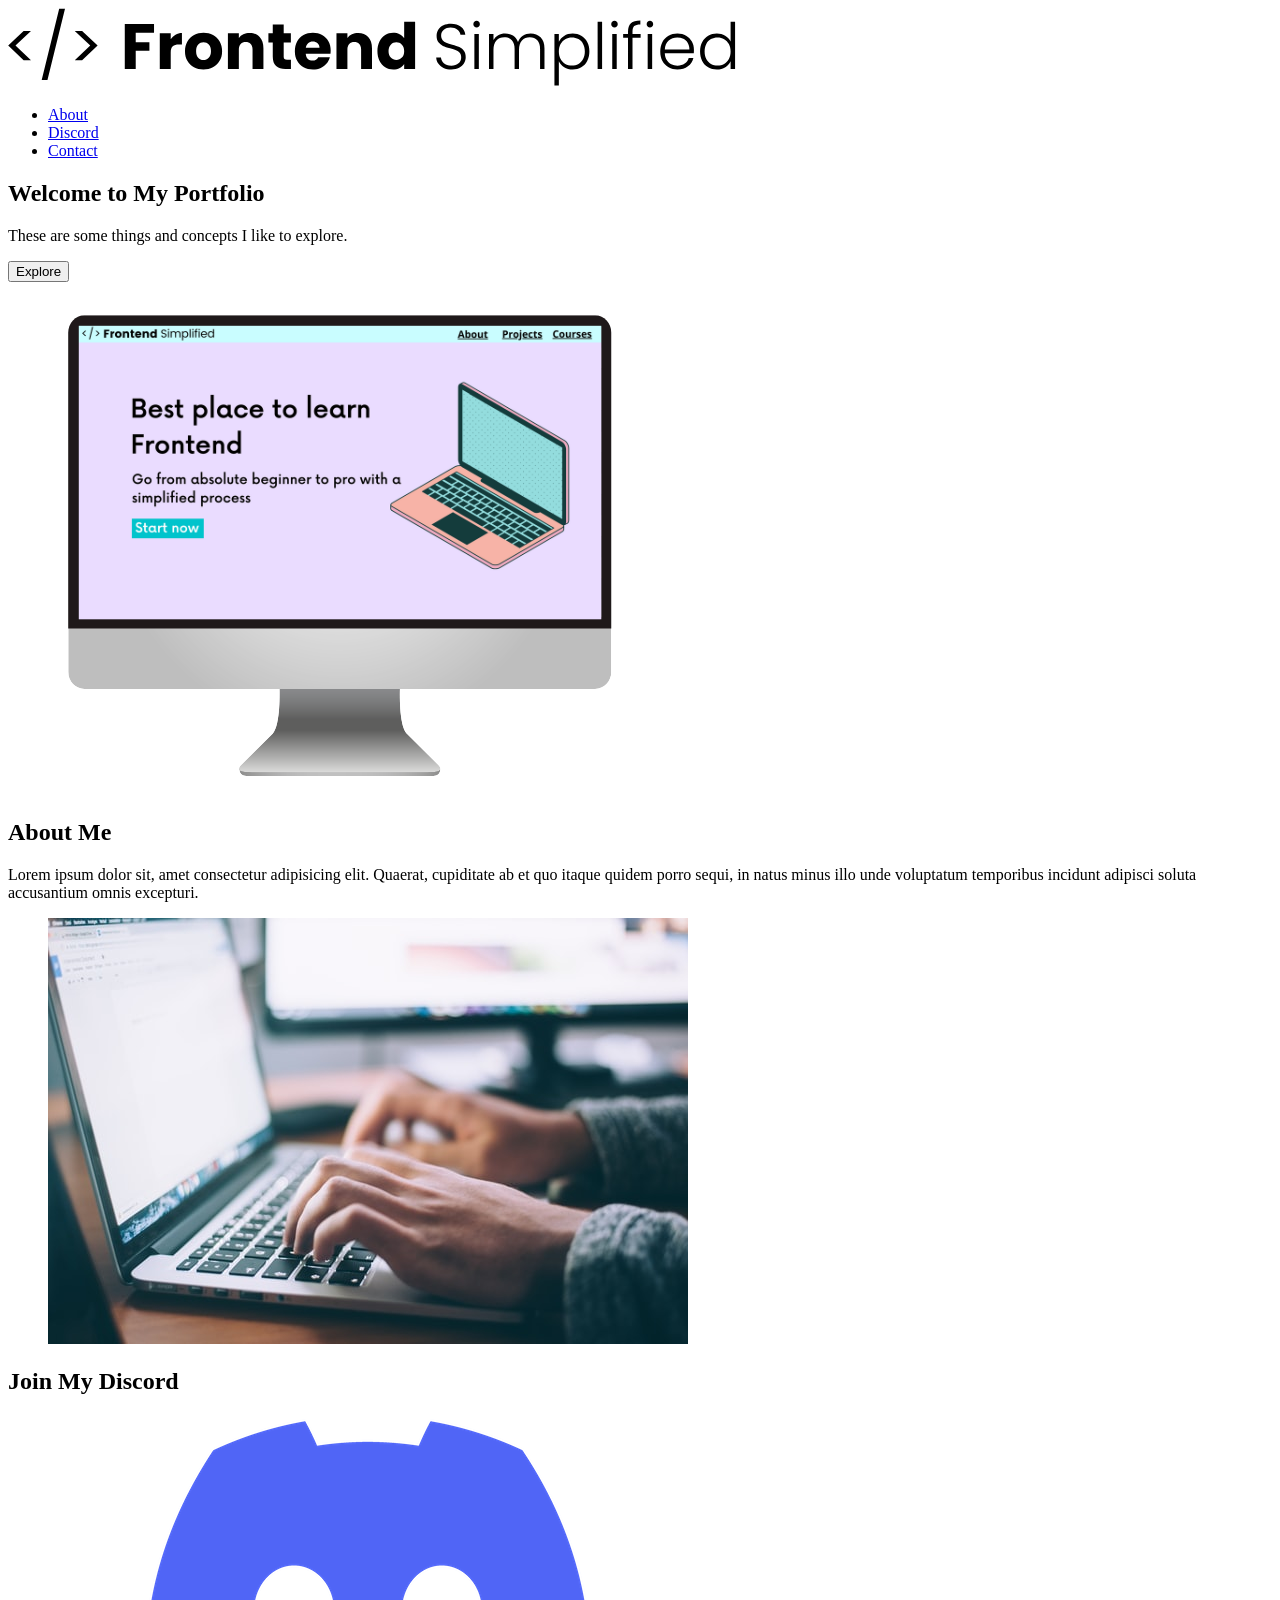
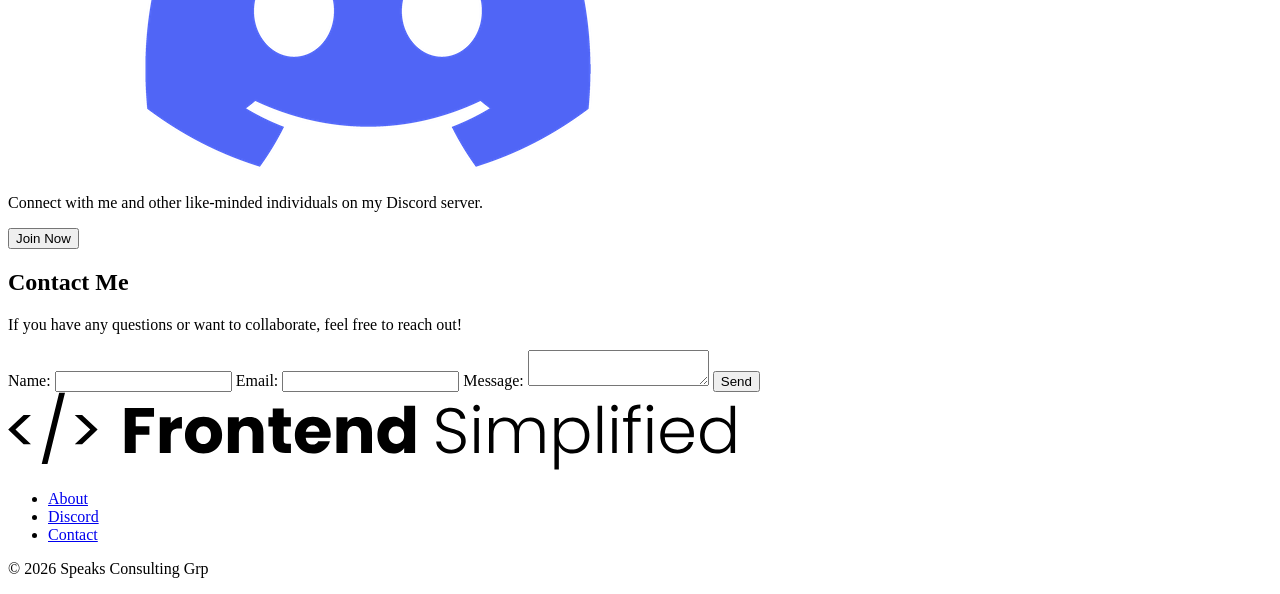
==== 3.0-Portfolio_Take1/index.html @ bf92281f "Initial commit of html structure" ====
<!DOCTYPE html>
<html lang="en">
<head>
    <meta charset="UTF-8">
    <meta name="viewport" content="width=device-width, initial-scale=1.0">
    <title>Portfolio v1</title>
</head>
<body>
    <section>
        <nav> 
            <img src="./assets/FES.svg" alt="Front End Simplified Logo">
            <ul>
                <li><a href="#about">About</a></li>
                <li><a href="#discord">Discord</a></li>
                <li><a href="#contact">Contact</a></li>
            </ul>
        </nav>  
        <header>
            <div>
                <h1>Welcome to My Portfolio</h1>
                <p>These are some things and concepts I like to explore.</p>
            </div>
            <button>Explore</button>
            <figure>
                <img src="./assets/laptop.png" alt="Laptop Image">
            </figure>
        </header>
    </section>

    <main>
            <section id="about">
                <h2>About Me</h2>
                <div>
                    <p>
                        Lorem ipsum dolor sit, amet consectetur adipisicing elit. Quaerat, cupiditate ab et quo itaque quidem porro sequi, 
                        in natus minus illo unde voluptatum temporibus incidunt adipisci soluta accusantium omnis excepturi.
                    </p>
                </div>
                <figure>
                    <img src="./assets/about.jpg" alt="About Me Image">
                </figure>
            </section>
    
            <section id="discord">
                <h2>Join My Discord</h2>
                <figure>
                    <img src="./assets/discord.png" alt="Discord Image">
                </figure>
                <div>
                    <p>Connect with me and other like-minded individuals on my Discord server.</p>
                </div>
                <button>Join Now</button>
            </section>
    
            <section id="contact">
                <h2>Contact Me</h2>
                <div>
                    <p>If you have any questions or want to collaborate, feel free to reach out!</p>
                </div>
                <form action="https://example.com/submit-form" method="POST">
                    <label for="name">Name:</label>
                    <input type="text" id="name" name="name" required>
    
                    <label for="email">Email:</label>
                    <input type="email" id="email" name="email" required>
    
                    <label for="message">Message:</label>
                    <textarea id="message" name="message" required></textarea>
    
                    <button type="submit">Send</button>
            </section>  
    </main>
    <footer>
        <img src="./assets/FES.svg" alt="Front End Simplified Logo">
        <div>
            <ul>
                <li><a href="#about">About</a></li>
                <li><a href="#discord">Discord</a></li>
                <li><a href="#contact">Contact</a></li>
            </ul>
        </div>
        <p>&copy; 2026 Speaks Consulting Grp</p>
    </footer>
</body>
</html>
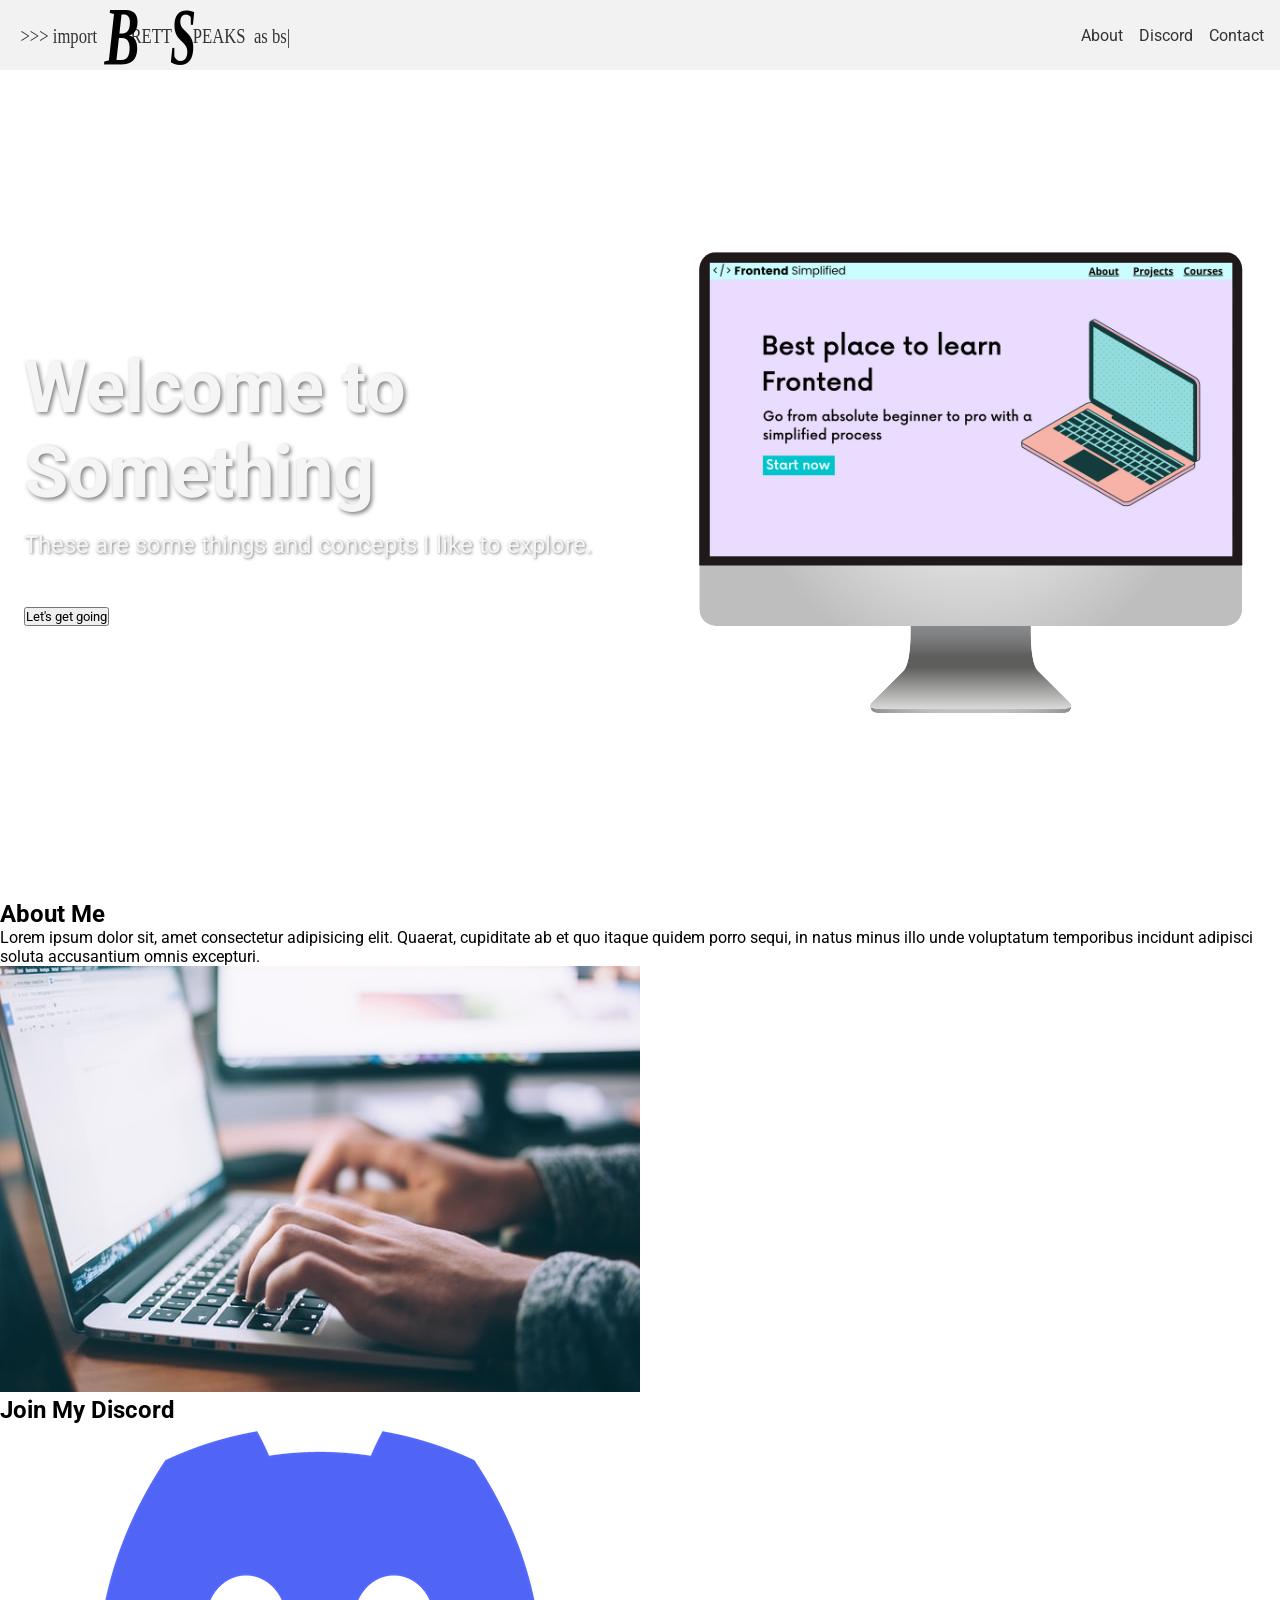
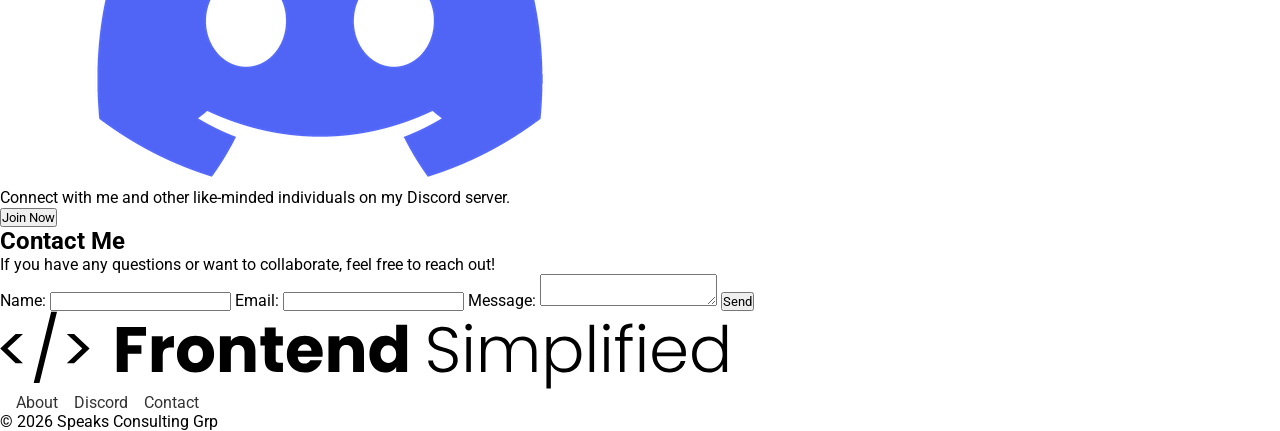
==== commit 4510f3a1: "changing out header loo." ====
--- a/3.0-Portfolio_Take1/index.html
+++ b/3.0-Portfolio_Take1/index.html
@@ -4,11 +4,13 @@
     <meta charset="UTF-8">
     <meta name="viewport" content="width=device-width, initial-scale=1.0">
     <title>Portfolio v1</title>
+    <link rel="stylesheet" href="./styles.css">
 </head>
 <body>
     <section>
         <nav> 
-            <img src="./assets/FES.svg" alt="Front End Simplified Logo">
+            <!-- <img src="./assets/FES.svg" class="logo" alt="Front End Simplified Logo"> -->
+            <img src="./assets/bspeaks_header.svg" class="logo" alt="Brett Speaks Logo">
             <ul>
                 <li><a href="#about">About</a></li>
                 <li><a href="#discord">Discord</a></li>
@@ -17,10 +19,10 @@
         </nav>  
         <header>
             <div>
-                <h1>Welcome to My Portfolio</h1>
-                <p>These are some things and concepts I like to explore.</p>
+                <h1>Welcome to Something</h1>
+                <p class="subheader">These are some things and concepts I like to explore.</p>
+                <p><button class="exploreBtn">Let's get going</button></p>
             </div>
-            <button>Explore</button>
             <figure>
                 <img src="./assets/laptop.png" alt="Laptop Image">
             </figure>
--- a/3.0-Portfolio_Take1/styles.css
+++ b/3.0-Portfolio_Take1/styles.css
@@ -0,0 +1,65 @@
+@import url('https://fonts.googleapis.com/css2?family=Roboto:ital,wdth,wght@0,75..100,100..900;1,75..100,100..900&display=swap');
+
+ * {    
+    margin: 0;
+    padding: 0;
+    box-sizing: border-box;
+    font-family: 'Roboto', serif; 
+ }
+
+ nav {
+    height: 70px;
+    display: flex;
+    justify-content: space-between;
+    align-items: center;
+    padding: 0 16px; 
+    background-color: #f2f2f2;
+ }
+
+.logo {
+   width: 300px;
+   height: auto;
+}  
+
+a {
+   text-decoration: none;
+   color: #333;
+   font-size: 16px;
+}
+
+header{
+    height: calc(100vh - 70px);
+    background-image: url('https://images.unsplash.com/photo-1506744038136-46273834b3fb?ixlib=rb-4.0.3&ixid=M3wxMjA3fDB8MHxzZWFyY2h8Mnx8cGFyaXN8ZW58MHx8MHx8fDA%3D&auto=format&fit=crop&w=800&q=60');
+    background-size: cover;
+    background-position: center;
+    display: flex;
+    justify-content: center;
+    align-items: center;
+    color: #f5f5f5;
+    padding: 24px;
+}
+
+.subheader {
+    font-size: 24px;
+    margin-top: 16px;
+    text-shadow: 1px 1px 3px rgba(0, 0, 0, 0.5);
+}
+
+.exploreBtn {
+    margin-top: 48px;
+    font-size: 24px 'Roboto', sans-serif;
+}
+
+h1 {
+    font-size: 72px;
+    text-shadow: 2px 2px 4px rgba(0, 0, 0, 0.5);
+}
+
+ ul {
+    display: flex;
+}
+
+li {
+    list-style-type: none;
+    padding-left: 16px;
+}
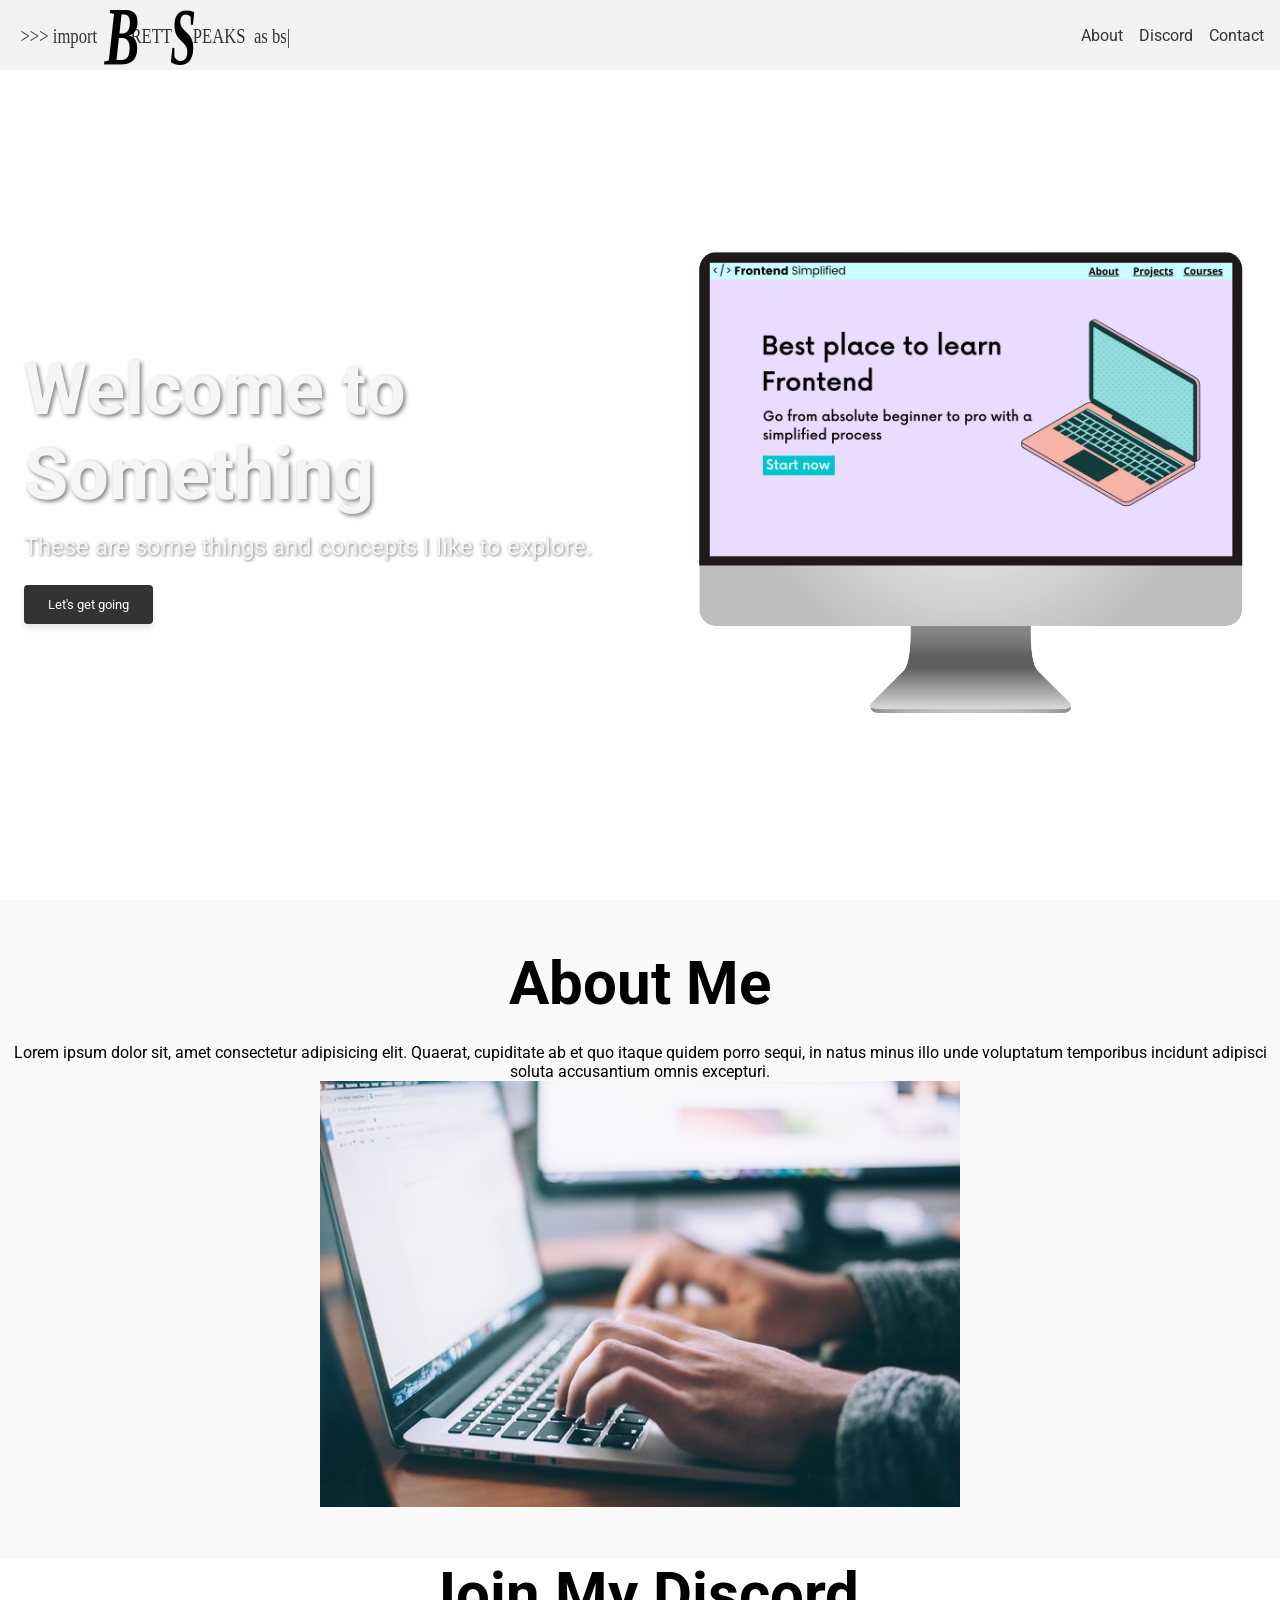
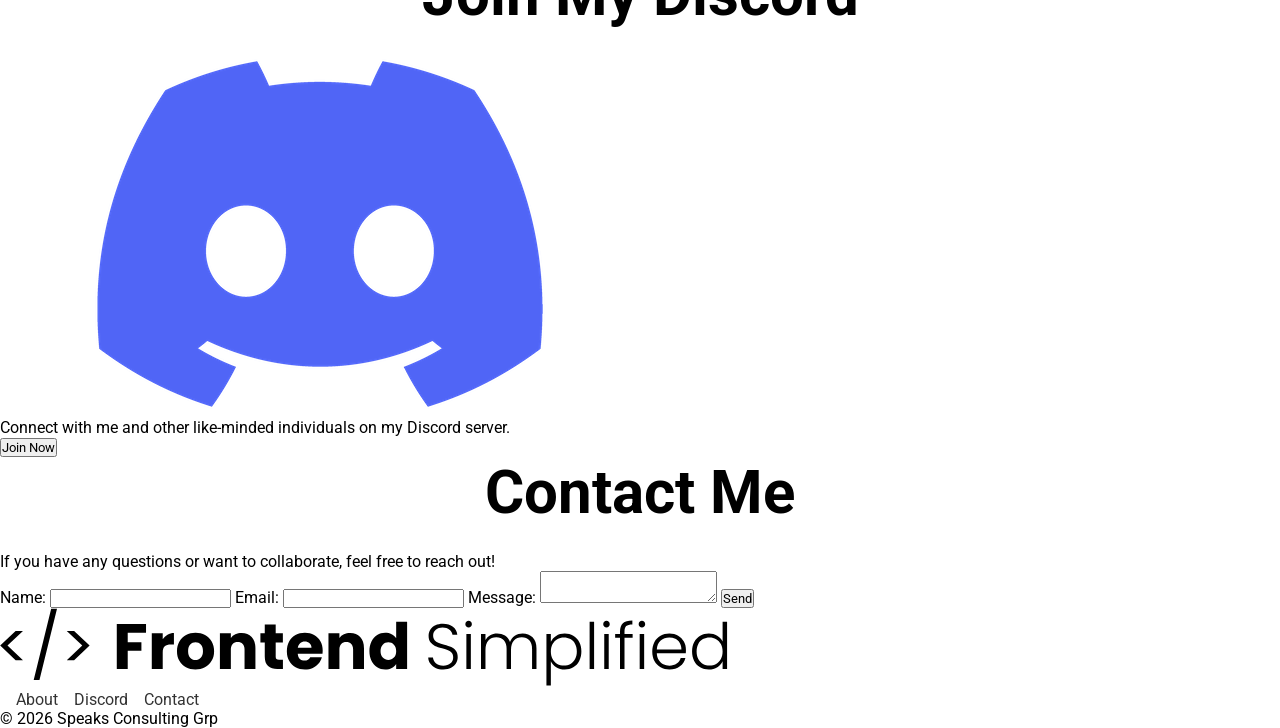
==== commit 91316852: "changes to about" ====
--- a/3.0-Portfolio_Take1/index.html
+++ b/3.0-Portfolio_Take1/index.html
@@ -21,7 +21,7 @@
             <div>
                 <h1>Welcome to Something</h1>
                 <p class="subheader">These are some things and concepts I like to explore.</p>
-                <p><button class="exploreBtn">Let's get going</button></p>
+                <p><button class="exploreButton">Let's get going</button></p>
             </div>
             <figure>
                 <img src="./assets/laptop.png" alt="Laptop Image">
--- a/3.0-Portfolio_Take1/styles.css
+++ b/3.0-Portfolio_Take1/styles.css
@@ -45,9 +45,17 @@
     text-shadow: 1px 1px 3px rgba(0, 0, 0, 0.5);
 }
 
-.exploreBtn {
-    margin-top: 48px;
-    font-size: 24px 'Roboto', sans-serif;
+button.exploreButton{   
+   margin-top: 24px;
+   font-size: 24px 'Roboto', sans-serif; 
+   padding: 12px 24px;
+   background-color: #333;
+   color: white;
+   border: none;
+   border-radius: 4px;
+   cursor: pointer;
+   box-shadow: 0 4px 6px rgba(0, 0, 0, 0.1);
+   transition: background-color 0.3s ease, box-shadow 0.3s ease;
 }
 
 h1 {
@@ -62,4 +70,16 @@
 li {
     list-style-type: none;
     padding-left: 16px;
+}
+
+#about {
+    padding: 48px 0;
+    background-color: #f9f9f9;
+    text-align: center;
+}
+
+h2 {
+    font-size: 60px;
+    text-align: center; 
+    margin-bottom: 24px;
 }
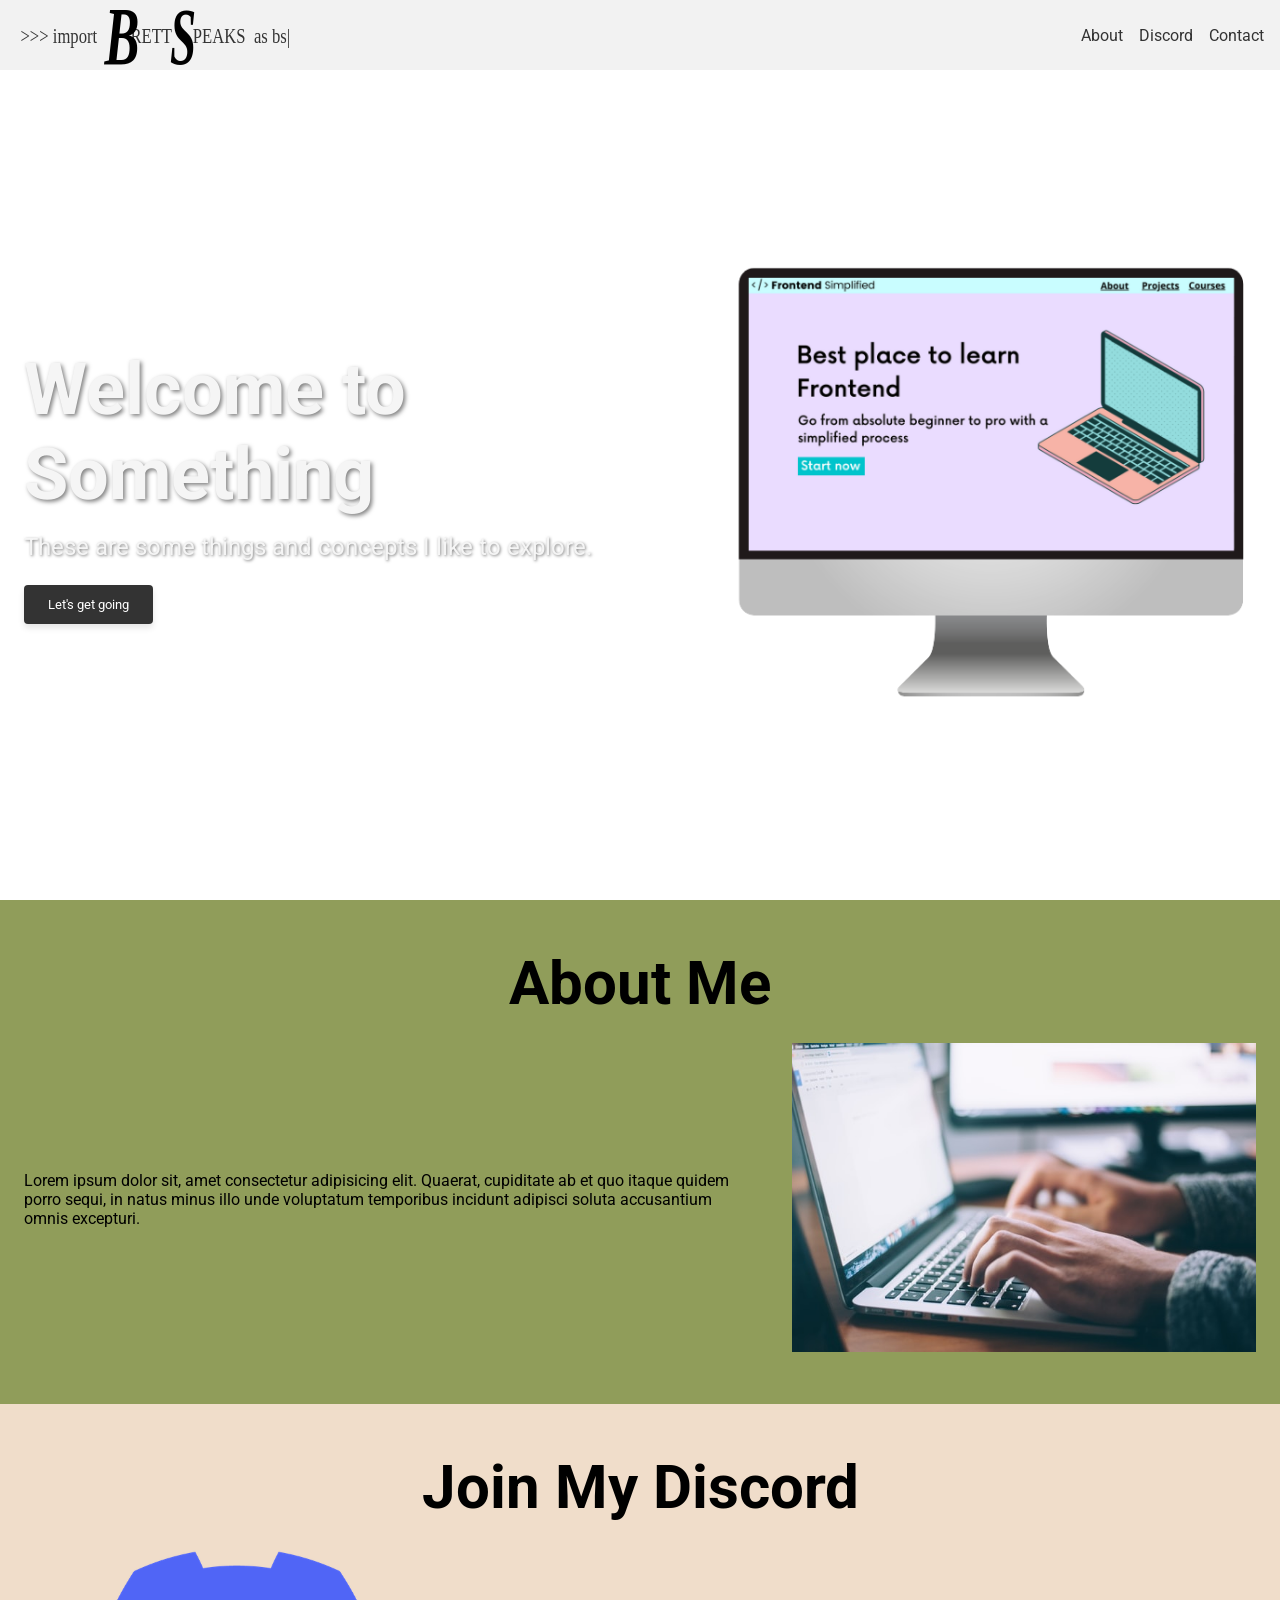
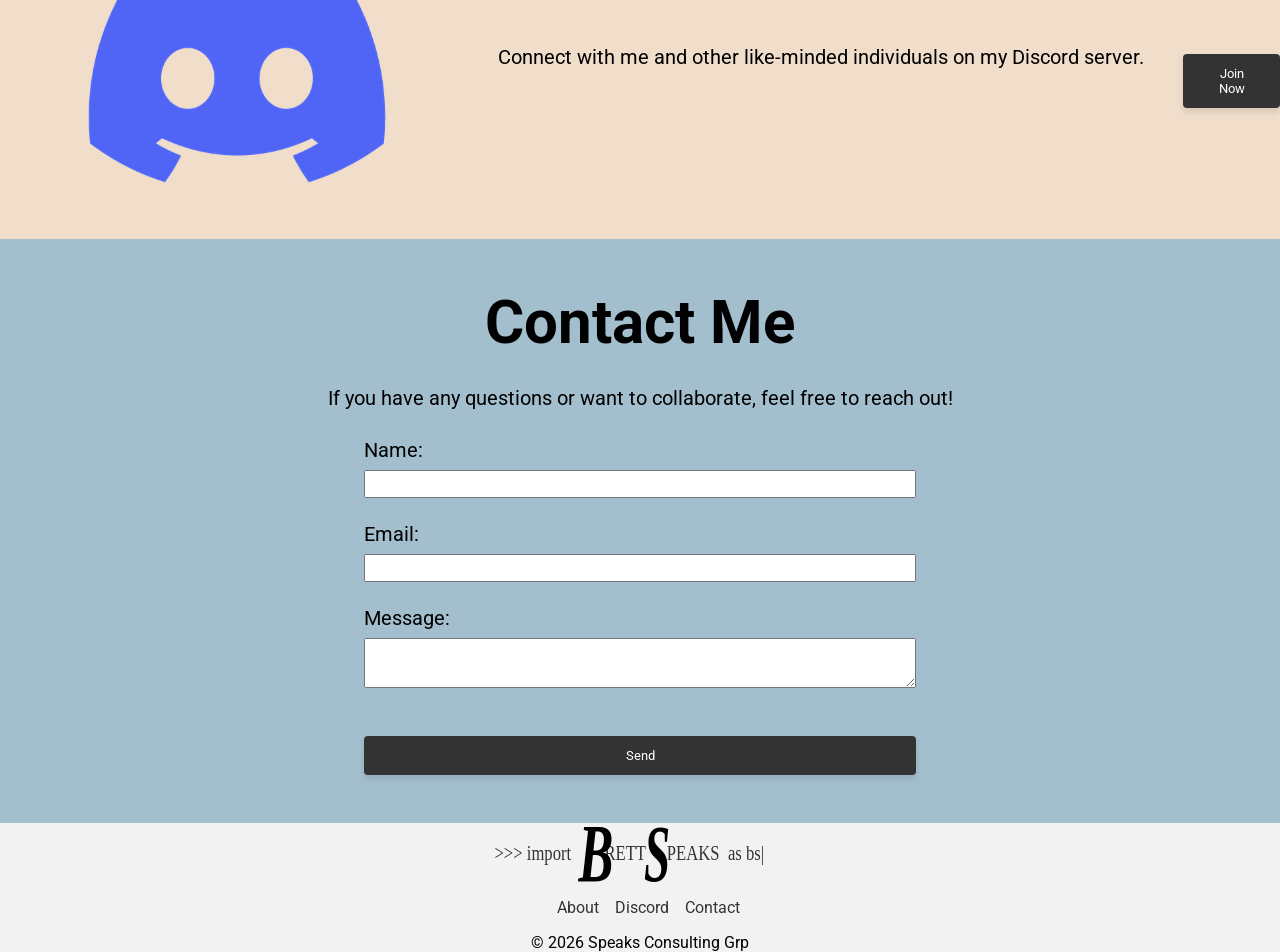
==== commit 83628e78: "Fixing about, contact, and footer sections." ====
--- a/3.0-Portfolio_Take1/index.html
+++ b/3.0-Portfolio_Take1/index.html
@@ -30,55 +30,61 @@
     </section>
 
     <main>
-            <section id="about">
-                <h2>About Me</h2>
-                <div>
-                    <p>
-                        Lorem ipsum dolor sit, amet consectetur adipisicing elit. Quaerat, cupiditate ab et quo itaque quidem porro sequi, 
+        <section id="about">
+            <h2>About Me</h2>
+            <div class="section__description">
+                <div class="section__description--wrapper">
+                        Lorem ipsum dolor sit, amet consectetur adipisicing elit. Quaerat, cupiditate ab et quo itaque quidem porro sequi,
                         in natus minus illo unde voluptatum temporibus incidunt adipisci soluta accusantium omnis excepturi.
                     </p>
                 </div>
-                <figure>
+                <figure class="about__img--wrapper">
                     <img src="./assets/about.jpg" alt="About Me Image">
                 </figure>
-            </section>
+            </div>
+        </section>
     
-            <section id="discord">
-                <h2>Join My Discord</h2>
-                <figure>
+        <section id="discord">
+            <h2>Join My Discord</h2>       
+            <div class="section__description">
+                <figure class="about__img--wrapper">
                     <img src="./assets/discord.png" alt="Discord Image">
                 </figure>
-                <div>
-                    <p>Connect with me and other like-minded individuals on my Discord server.</p>
+                <div class="section__description--wrapper">
+                    <p class="section__description--para">
+                        Connect with me and other like-minded individuals on my Discord server.
+                    </p>
                 </div>
                 <button>Join Now</button>
-            </section>
+            </div>
+        </section>
     
-            <section id="contact">
-                <h2>Contact Me</h2>
-                <div>
-                    <p>If you have any questions or want to collaborate, feel free to reach out!</p>
-                </div>
-                <form action="https://example.com/submit-form" method="POST">
-                    <label for="name">Name:</label>
-                    <input type="text" id="name" name="name" required>
-    
-                    <label for="email">Email:</label>
-                    <input type="email" id="email" name="email" required>
-    
-                    <label for="message">Message:</label>
-                    <textarea id="message" name="message" required></textarea>
-    
-                    <button type="submit">Send</button>
-            </section>  
+        <section id="contact">
+            <h2>Contact Me</h2>
+            <div class="section__description--para">
+                <p>If you have any questions or want to collaborate, feel free to reach out!</p>
+            </div>
+            <form action="https://example.com/submit-form" method="POST">
+                <label for="name">Name:</label>
+                <input type="text" id="name" name="name" required>
+
+                <label for="email">Email:</label>
+                <input type="email" id="email" name="email" required>
+
+                <label for="message">Message:</label>
+                <textarea id="message" name="message" required></textarea>
+
+                <button type="submit" class="submitButton">Send</button>
+            </form>
+        </section>  
     </main>
     <footer>
-        <img src="./assets/FES.svg" alt="Front End Simplified Logo">
-        <div>
+        <img class="footer__logo" src="./assets/bspeaks_header.svg" alt="Front End Simplified Logo">
+        <div class="footer__links">
             <ul>
-                <li><a href="#about">About</a></li>
-                <li><a href="#discord">Discord</a></li>
-                <li><a href="#contact">Contact</a></li>
+                <li><a class="footer__link" href="#about">About</a></li>
+                <li><a class="footer__link" href="#discord">Discord</a></li>
+                <li><a class="footer__link" href="#contact">Contact</a></li>
             </ul>
         </div>
         <p>&copy; 2026 Speaks Consulting Grp</p>
--- a/3.0-Portfolio_Take1/styles.css
+++ b/3.0-Portfolio_Take1/styles.css
@@ -1,3 +1,4 @@
+
 @import url('https://fonts.googleapis.com/css2?family=Roboto:ital,wdth,wght@0,75..100,100..900;1,75..100,100..900&display=swap');
 
  * {    
@@ -45,19 +46,6 @@
     text-shadow: 1px 1px 3px rgba(0, 0, 0, 0.5);
 }
 
-button.exploreButton{   
-   margin-top: 24px;
-   font-size: 24px 'Roboto', sans-serif; 
-   padding: 12px 24px;
-   background-color: #333;
-   color: white;
-   border: none;
-   border-radius: 4px;
-   cursor: pointer;
-   box-shadow: 0 4px 6px rgba(0, 0, 0, 0.1);
-   transition: background-color 0.3s ease, box-shadow 0.3s ease;
-}
-
 h1 {
     font-size: 72px;
     text-shadow: 2px 2px 4px rgba(0, 0, 0, 0.5);
@@ -72,14 +60,113 @@
     padding-left: 16px;
 }
 
-#about {
-    padding: 48px 0;
-    background-color: #f9f9f9;
-    text-align: center;
-}
-
 h2 {
     font-size: 60px;
     text-align: center; 
     margin-bottom: 24px;
+}
+
+#discord,
+#contact,
+#about {
+    padding: 48px 0;
+    text-align: center;
+}
+
+#about {
+    background-color: #909d5a;
+}
+
+img {
+    width: 100%;
+}
+
+.about__img--wrapper {
+    width: 40%;
+}
+
+.section__description {
+    display: flex;
+    justify-content: center;
+    align-items: center;
+}
+
+.section__description--wrapper {
+    width: 60%;
+    text-align: left;
+}
+
+.about__img--wrapper,
+.section__description--wrapper {
+    padding: 0 24px;
+}
+
+.section__description--para {
+    font-size: 20px;
+    line-height: 1.6;
+    margin-bottom: 24px;
+}
+
+/* Discord */
+
+#discord {
+    background-color: #f0ddca;
+}
+
+/* Contact */
+
+#contact {
+    background-color: #a3bfcd;
+}
+
+form {
+    display: flex;
+    flex-direction: column;
+    max-width: 600px;
+    width: 100%;
+    margin: 0 auto;
+    padding: 0 24px;
+    justify-content:left;
+}
+
+input, textarea {
+    margin-bottom: 24px;
+    font-size: 20px;
+    gap: 8px;
+}
+
+label{
+    text-align: left;
+    font-size: 20px;
+    margin-bottom: 8px;
+}
+
+button{   
+   margin-top: 24px;
+   font-size: 24px 'Roboto', sans-serif; 
+   padding: 12px 24px;
+   background-color: #333;
+   color: white;
+   border: none;
+   border-radius: 4px;
+   cursor: pointer;
+   box-shadow: 0 4px 6px rgba(0, 0, 0, 0.1);
+   transition: background-color 0.3s ease, box-shadow 0.3s ease;
+}
+
+/* Footer */
+
+footer {
+    background-color: #f2f2f2;
+    display: flex;
+    flex-direction: column;
+    align-items: center;
+}
+
+.footer__logo {
+    max-width: 300px;
+    height: auto;
+}
+.footer__links {
+    margin: 16px 0;
 }
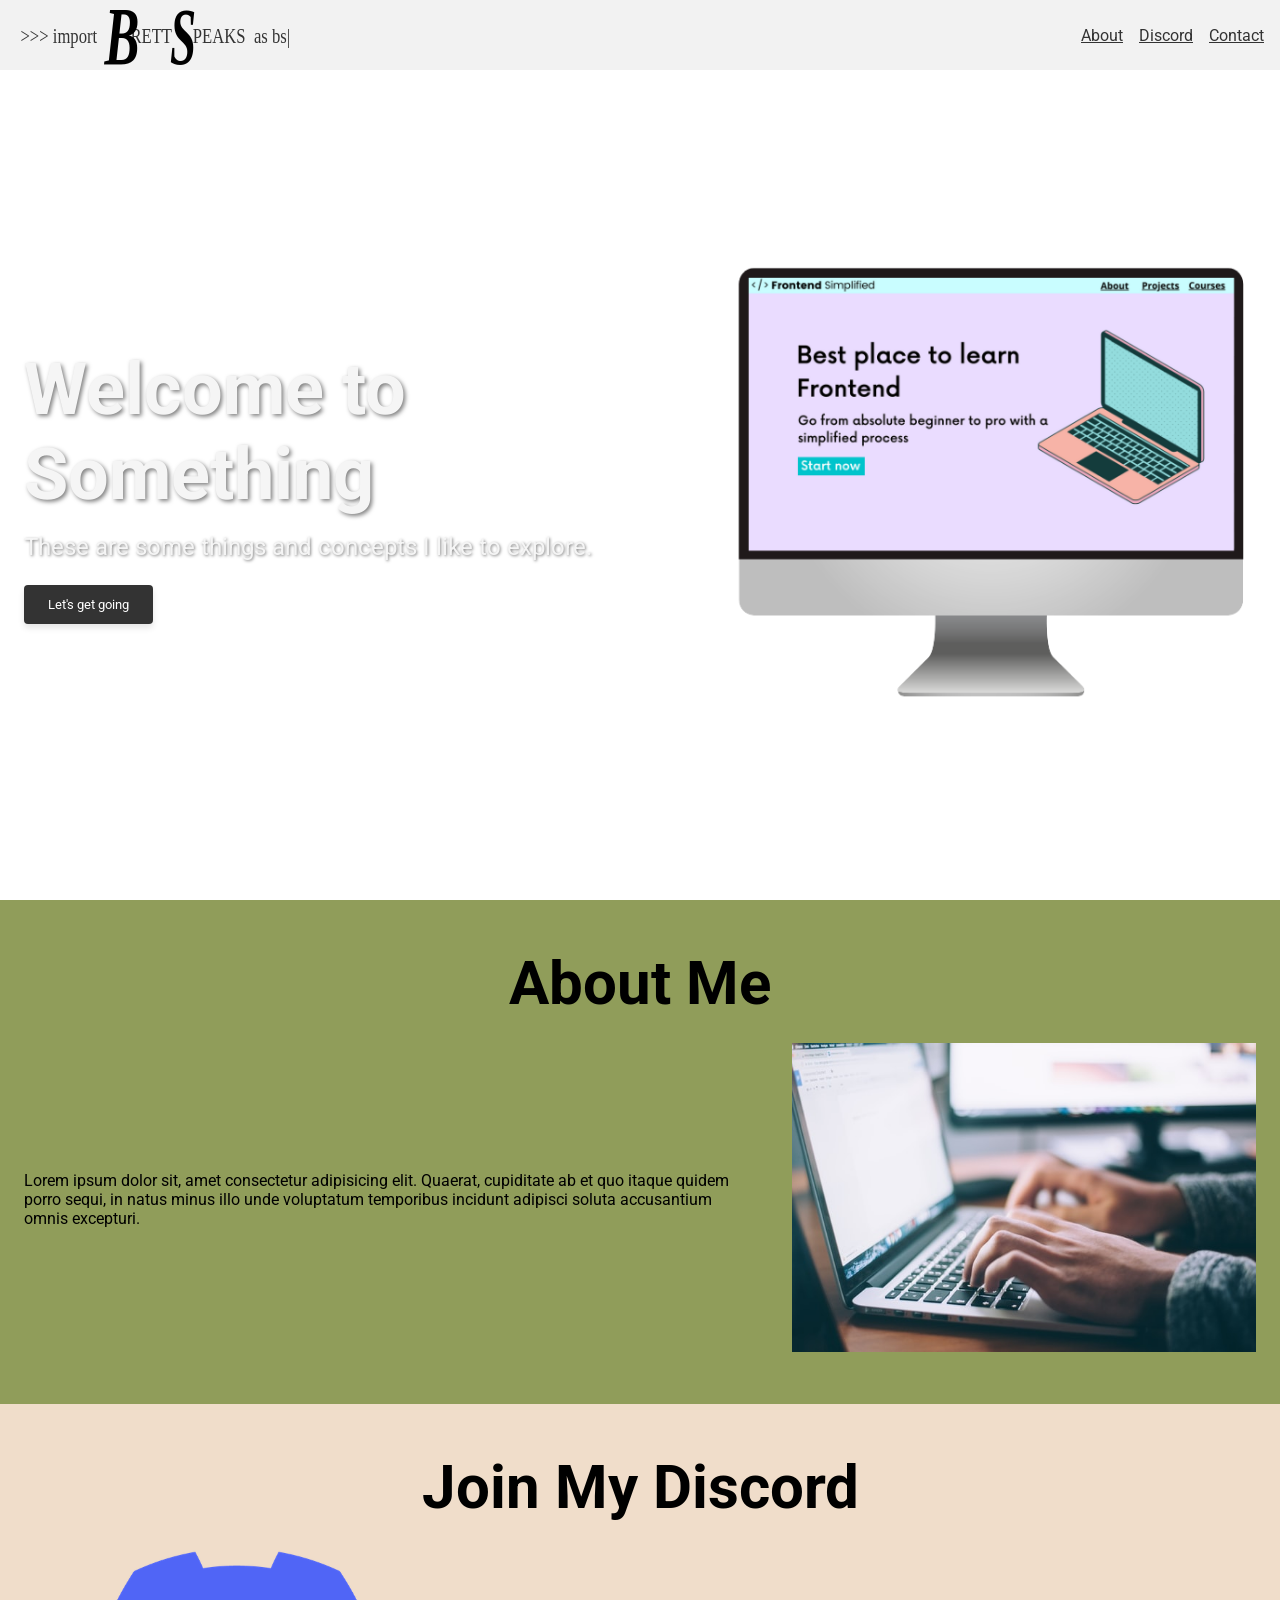
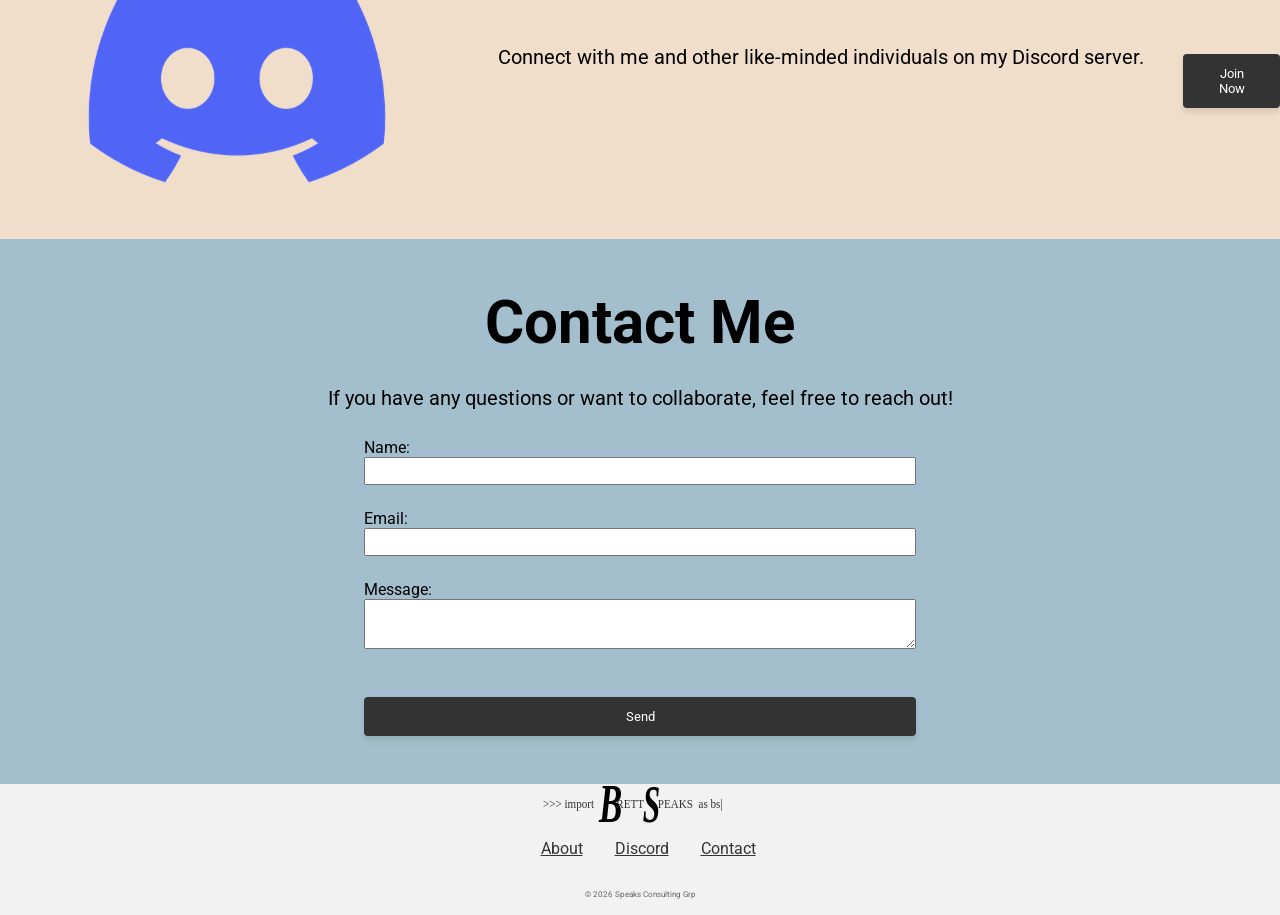
==== commit 835224cf: "clean up." ====
--- a/3.0-Portfolio_Take1/index.html
+++ b/3.0-Portfolio_Take1/index.html
@@ -87,7 +87,7 @@
                 <li><a class="footer__link" href="#contact">Contact</a></li>
             </ul>
         </div>
-        <p>&copy; 2026 Speaks Consulting Grp</p>
+        <p class="footer__copyright">&copy; 2026 Speaks Consulting Grp</p>
     </footer>
 </body>
 </html>
--- a/3.0-Portfolio_Take1/styles.css
+++ b/3.0-Portfolio_Take1/styles.css
@@ -23,7 +23,7 @@
 }  
 
 a {
-   text-decoration: none;
+   text-decoration: underline;
    color: #333;
    font-size: 16px;
 }
@@ -137,8 +137,7 @@
 
 label{
     text-align: left;
-    font-size: 20px;
-    margin-bottom: 8px;
+    font-size: 16px;
 }
 
 button{   
@@ -164,9 +163,22 @@
 }
 
 .footer__logo {
-    max-width: 300px;
+    max-width: 200px;
     height: auto;
+    margin-bottom: 16px;
 }
 .footer__links {
-    margin: 16px 0;
+    margin-bottom: 32px; 
+}
+.footer__link {
+    text-decoration: underline;
+    color: #333;
+    font-size: 16px;
+    margin: 0 8px;
+}
+
+.footer__copyright {
+    font-size: 8px;
+    color: #666;
+    margin-bottom: 16px;
 }
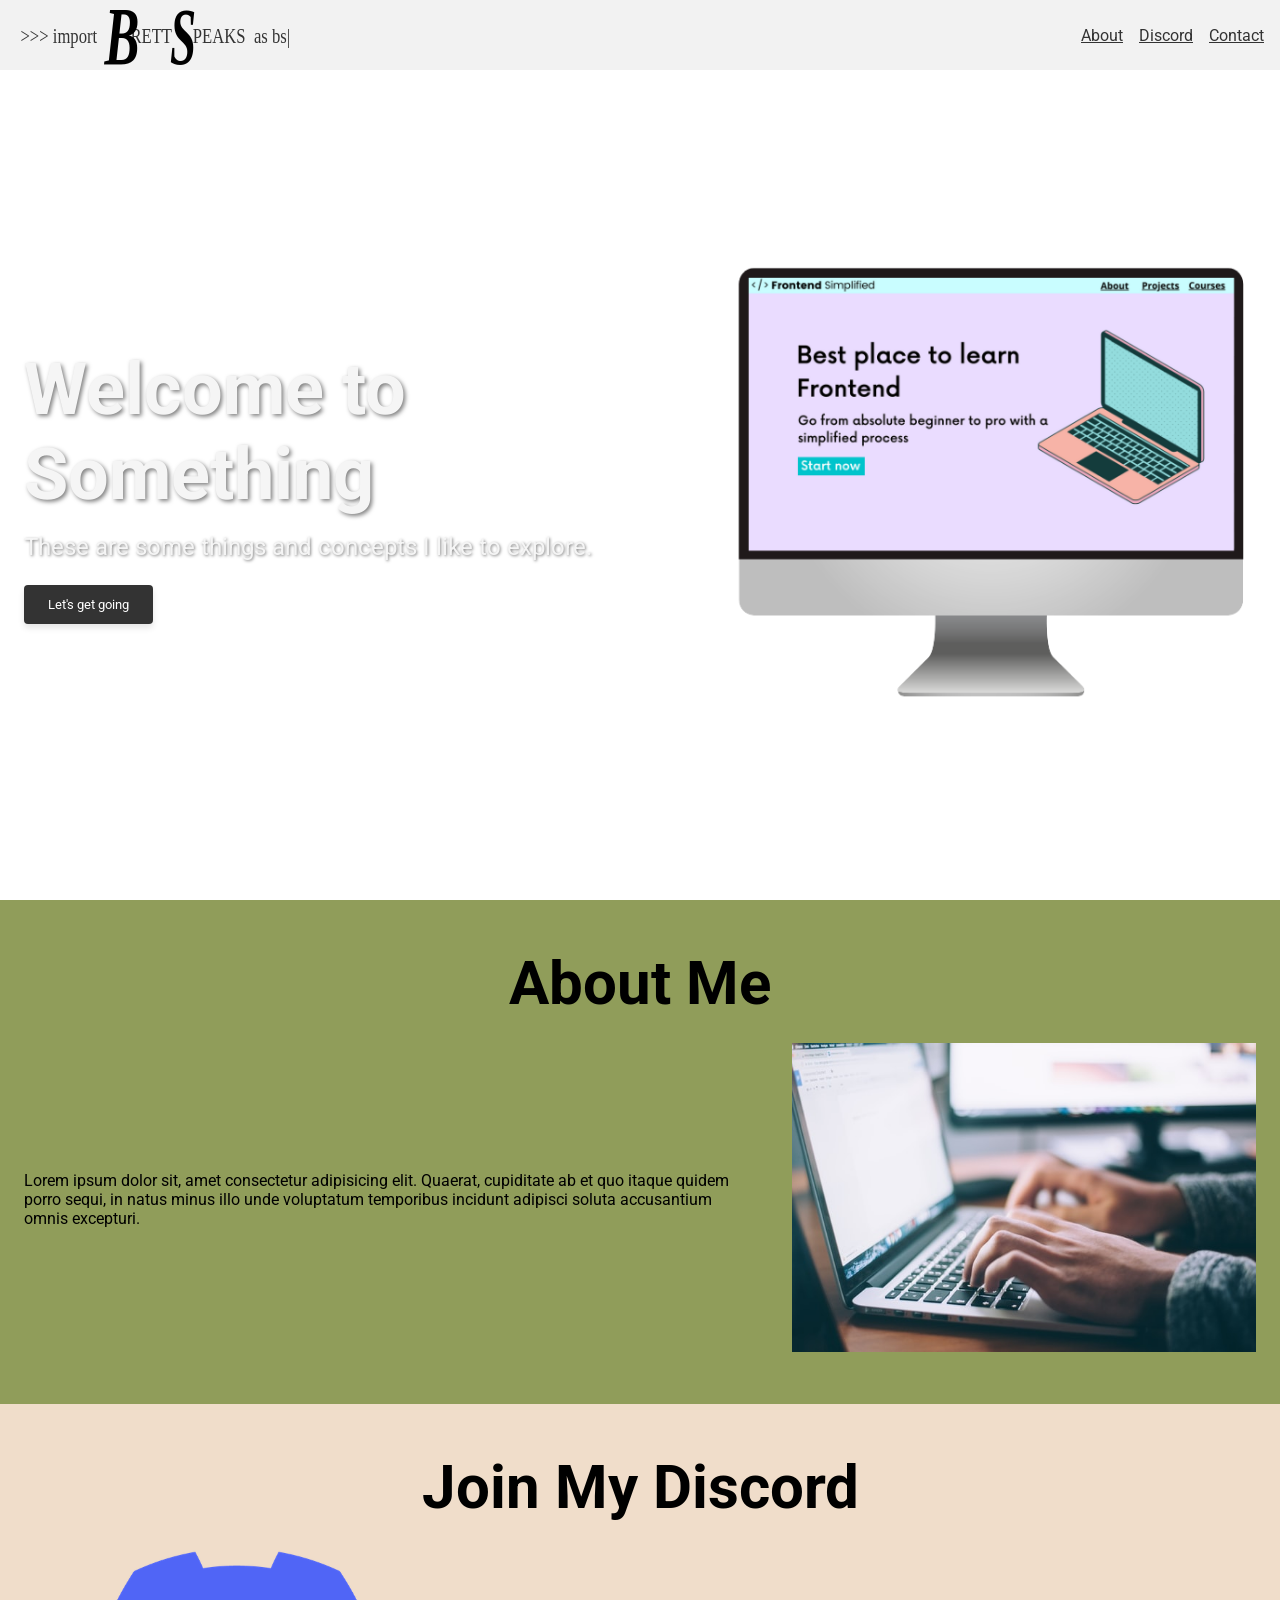
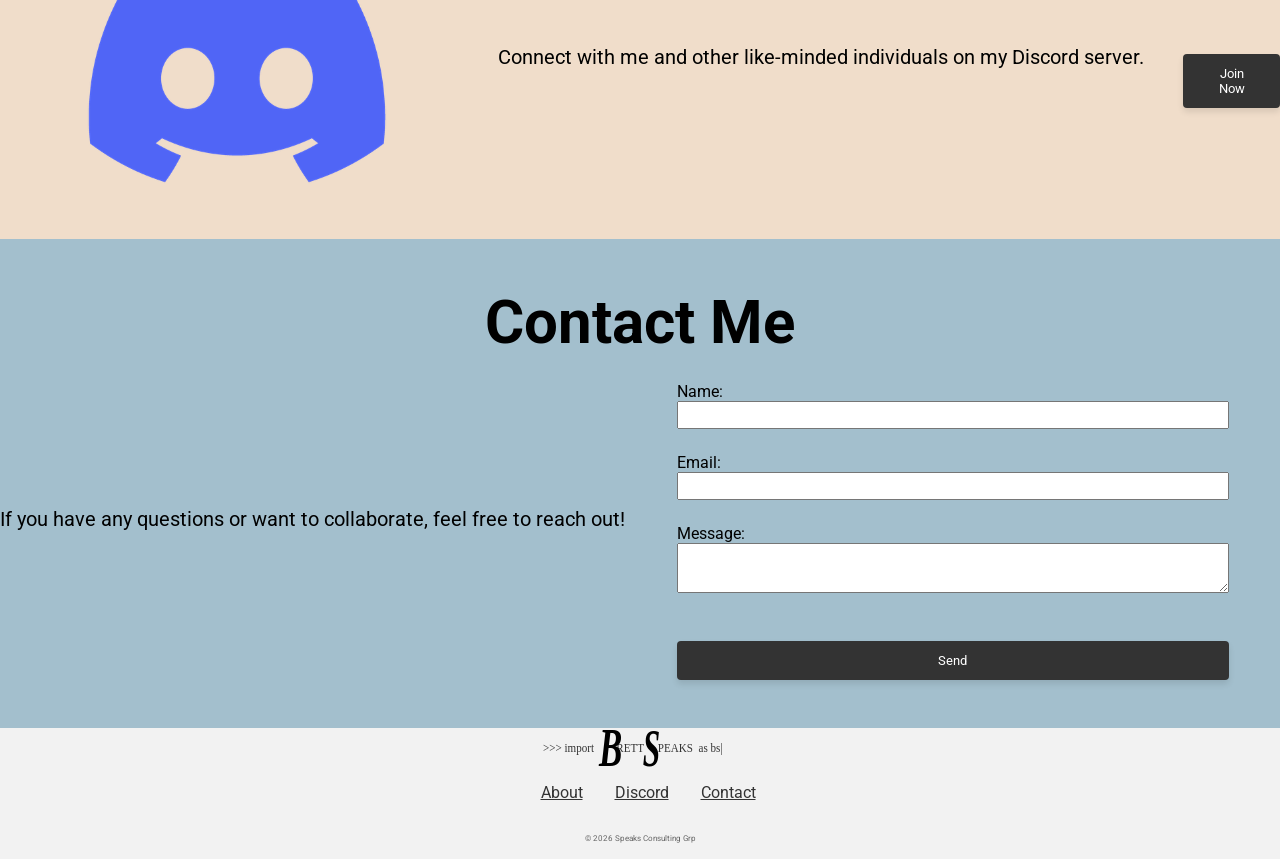
==== commit a82097db: "adding bounding rows for sections." ====
--- a/3.0-Portfolio_Take1/index.html
+++ b/3.0-Portfolio_Take1/index.html
@@ -32,20 +32,23 @@
     <main>
         <section id="about">
             <h2>About Me</h2>
-            <div class="section__description">
-                <div class="section__description--wrapper">
-                        Lorem ipsum dolor sit, amet consectetur adipisicing elit. Quaerat, cupiditate ab et quo itaque quidem porro sequi,
-                        in natus minus illo unde voluptatum temporibus incidunt adipisci soluta accusantium omnis excepturi.
-                    </p>
+            <div class="row">
+                <div class="section__description">
+                    <div class="section__description--wrapper">
+                            Lorem ipsum dolor sit, amet consectetur adipisicing elit. Quaerat, cupiditate ab et quo itaque quidem porro sequi,
+                            in natus minus illo unde voluptatum temporibus incidunt adipisci soluta accusantium omnis excepturi.
+                        </p>
+                    </div>
+                    <figure class="about__img--wrapper">
+                        <img src="./assets/about.jpg" alt="About Me Image">
+                    </figure>
                 </div>
-                <figure class="about__img--wrapper">
-                    <img src="./assets/about.jpg" alt="About Me Image">
-                </figure>
             </div>
         </section>
     
         <section id="discord">
-            <h2>Join My Discord</h2>       
+            <h2>Join My Discord</h2>  
+            <div class="row">
             <div class="section__description">
                 <figure class="about__img--wrapper">
                     <img src="./assets/discord.png" alt="Discord Image">
@@ -58,24 +61,23 @@
                 <button>Join Now</button>
             </div>
         </section>
-    
+        
         <section id="contact">
             <h2>Contact Me</h2>
-            <div class="section__description--para">
-                <p>If you have any questions or want to collaborate, feel free to reach out!</p>
+            <div class="row">
+                <div class="section__description--para">
+                    <p>If you have any questions or want to collaborate, feel free to reach out!</p>
+                </div>
+                <form action="https://example.com/submit-form" method="POST">
+                    <label for="name">Name:</label>
+                    <input type="text" id="name" name="name" required>
+                    <label for="email">Email:</label>
+                    <input type="email" id="email" name="email" required>
+                    <label for="message">Message:</label>
+                    <textarea id="message" name="message" required></textarea>
+                    <button type="submit" class="submitButton">Send</button>
+                </form>
             </div>
-            <form action="https://example.com/submit-form" method="POST">
-                <label for="name">Name:</label>
-                <input type="text" id="name" name="name" required>
-
-                <label for="email">Email:</label>
-                <input type="email" id="email" name="email" required>
-
-                <label for="message">Message:</label>
-                <textarea id="message" name="message" required></textarea>
-
-                <button type="submit" class="submitButton">Send</button>
-            </form>
         </section>  
     </main>
     <footer>
--- a/3.0-Portfolio_Take1/styles.css
+++ b/3.0-Portfolio_Take1/styles.css
@@ -64,6 +64,15 @@
     font-size: 60px;
     text-align: center; 
     margin-bottom: 24px;
+}
+
+.row{
+    width: 100%;
+    max-width: 1300px;
+    display: flex;
+    margin: auto;
+    justify-content: center;
+    align-items: center;
 }
 
 #discord,
@@ -181,4 +190,6 @@
     font-size: 8px;
     color: #666;
     margin-bottom: 16px;
-}+}
+
+/* Responsive Design */
